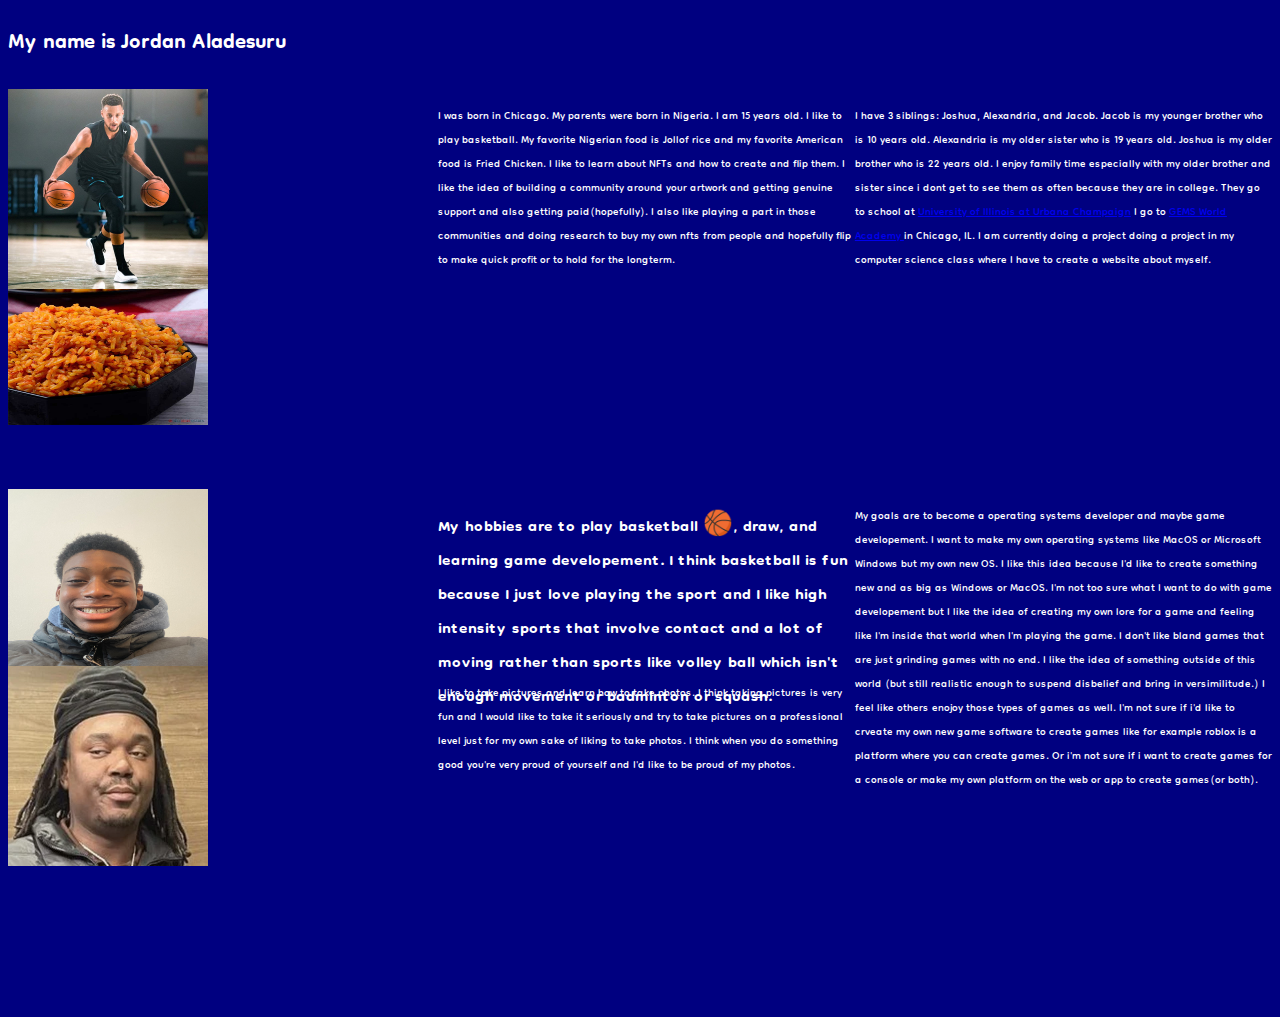
==== index.html @ 8156f2e9 "updated script" ====
<!DOCTYPE html>
<html>
<head>
	<meta charset="utf-8">
	<meta name="viewport" content="width=device-width, initial-scale=1">
<link rel="preconnect" href="https://fonts.gstatic.com" crossorigin>
<link href="https://fonts.googleapis.com/css2?family=Dongle:wght@700&display=swap" rel="stylesheet">
<link rel="stylesheet" type="text/css" href="test.css">
	<title>About Jordan</title>
</head>
<body>

<div id="font">
	<h1><b>My name is Jordan Aladesuru</b></h1>

	<div id="top">


		<img id="jollof" src="jollofrice.jpg" height="200px" width="200px">

		<img id="steph" src="stephen curry dribbling.jpg" height="200px" width="200px">

		<p>I was born in Chicago. My parents were born in Nigeria. I am 15 years old. I like to play basketball. My favorite Nigerian food is Jollof rice and my favorite American food is Fried Chicken. I like to learn about NFTs and how to create and flip them. I like the idea of building a community around your artwork and getting genuine support and also getting paid(hopefully). I also like playing a part in those communities and doing research to buy my own nfts from people and hopefully flip to make quick profit or to hold for the longterm.</p>

		<p>I have 3 siblings: Joshua, Alexandria, and Jacob. Jacob is my younger brother who is 10 years old. Alexandria is my older sister who is 19 years old. Joshua is my older brother who is 22 years old. I enjoy family time especially with my older brother and sister since i dont get to see them as often because they are in college. They go to school at <a href="https://illinois.edu/">University of Illinois at Urbana Champaign</a>  I go to <a href="https://www.gemschicago.org/en/">GEMS World Academy </a>in Chicago, IL. I am currently doing a project doing a project in my computer science class where I have to create a website about myself.</p>


	</div>
	<div id="bottom"> 
	<img id="me" src="me.jpg" height="200px" width="200px">

	<img id="lucki" src="lucki-image.jpg" height="200px" width="200px">
	<h2>My hobbies are to play basketball 🏀, draw, and learning game developement. I think basketball is fun because I just love playing the sport and I like high intensity sports that involve contact and a lot of moving rather than sports like volley ball which isn't enough movement or badminton or squash.</h2>
	<p> My goals are to become a operating systems developer and maybe game developement. I want to make my own operating systems like MacOS or Microsoft Windows but my own new OS. I like this idea because I'd like to create something new and as big as Windows or MacOS. I'm not too sure what I want to do with game developement but I like the idea of creating my own lore for a game and feeling like I'm inside that world when I'm playing the game. I don't like bland games that are just grinding games with no end. I like the idea of something outside of this world (but still realistic enough to suspend disbelief and bring in versimilitude.) I feel like others enojoy those types of games as well. I'm not sure if i'd like to crveate my own new game software to create games like for example roblox is a platform where you can create games. Or i'm not sure if i want to create games for a console or make my own platform on the web or app to create games(or both).</p>
	<p> I like to take pictures and learn how to take photos. I think taking pictures is very fun and I would like to take it seriously and try to take pictures on a professional level just for my own sake of liking to take photos. I think when you do something good you're very proud of yourself and I'd like to be proud of my photos.</p>

	</div>
</div>


</body>
</html>
---- test.css ----
body {
 	background : #000080;
 }

 #font{font-family: 'Dongle', sans-serif;
   color: #ffffff;
 }

 #top {
   display: grid;
   grid-template-columns: 34% 33% 33%;
   grid-template-rows: 34% 33% 33%;
 }

 #jollof{
   grid-row: 2;
   grid-column: 1;
 }
 #bottom {
   display: grid;
   grid-template-columns: 34% 33% 33%;
   grid-template-rows: 34% 33% 33%;

 }

 #lucki {
   grid-row: 2;
   grid-column: 1;
 }
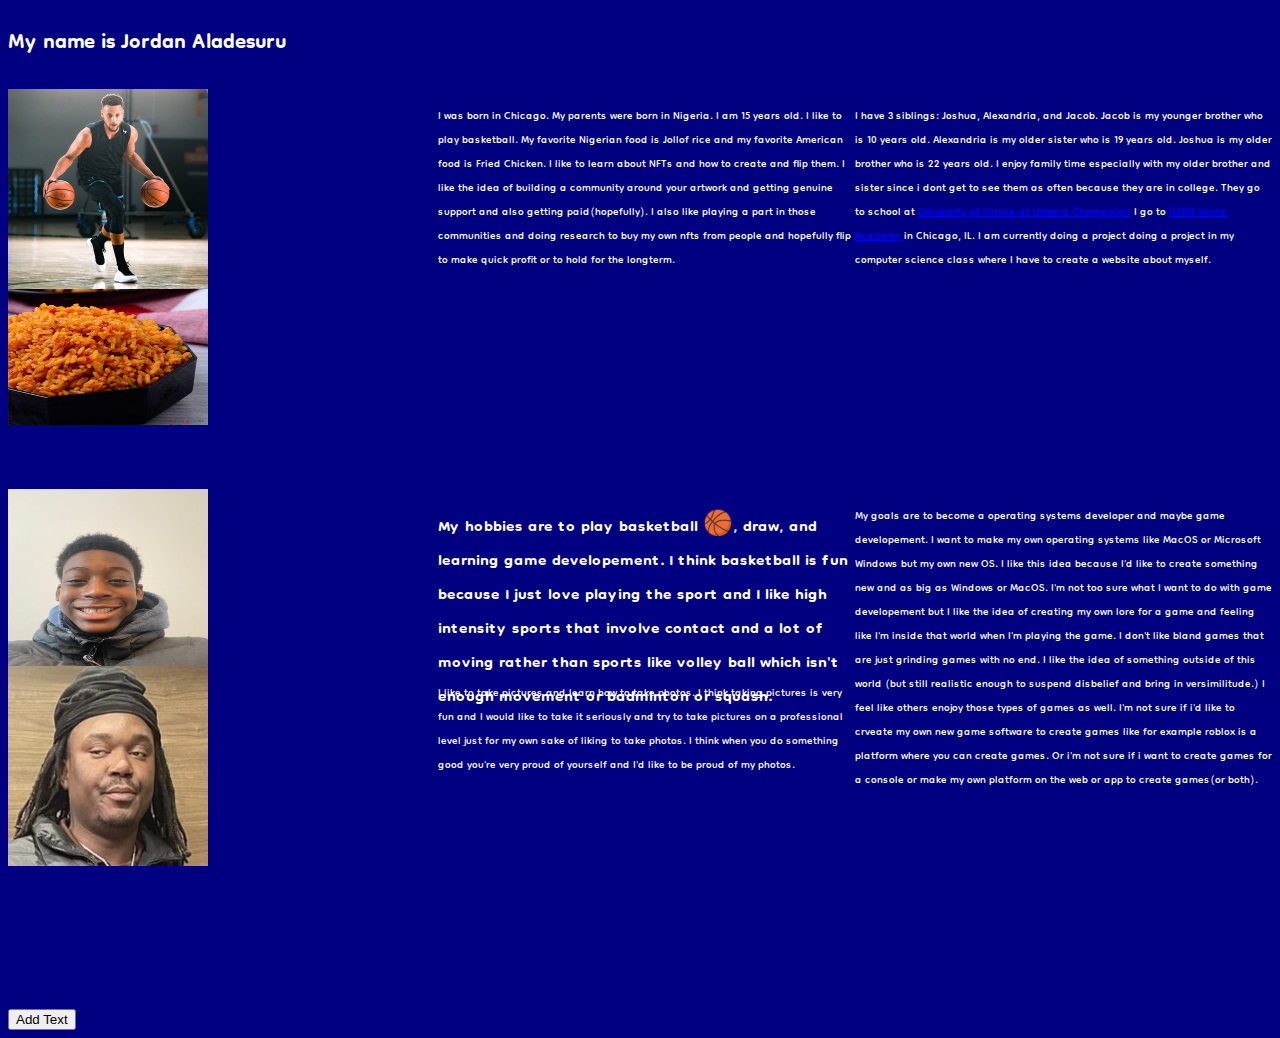
==== commit fd98a7b1: "new update" ====
--- a/index.html
+++ b/index.html
@@ -6,10 +6,10 @@
 <link rel="preconnect" href="https://fonts.gstatic.com" crossorigin>
 <link href="https://fonts.googleapis.com/css2?family=Dongle:wght@700&display=swap" rel="stylesheet">
 <link rel="stylesheet" type="text/css" href="test.css">
+<script type="text/javascript" src="main.js"></script>
 	<title>About Jordan</title>
 </head>
 <body>
-
 <div id="font">
 	<h1><b>My name is Jordan Aladesuru</b></h1>
 
@@ -37,6 +37,8 @@
 	</div>
 </div>
 
-
+<button>Add Text</button>
+<div id+"textfield">
+</div>
 </body>
 </html>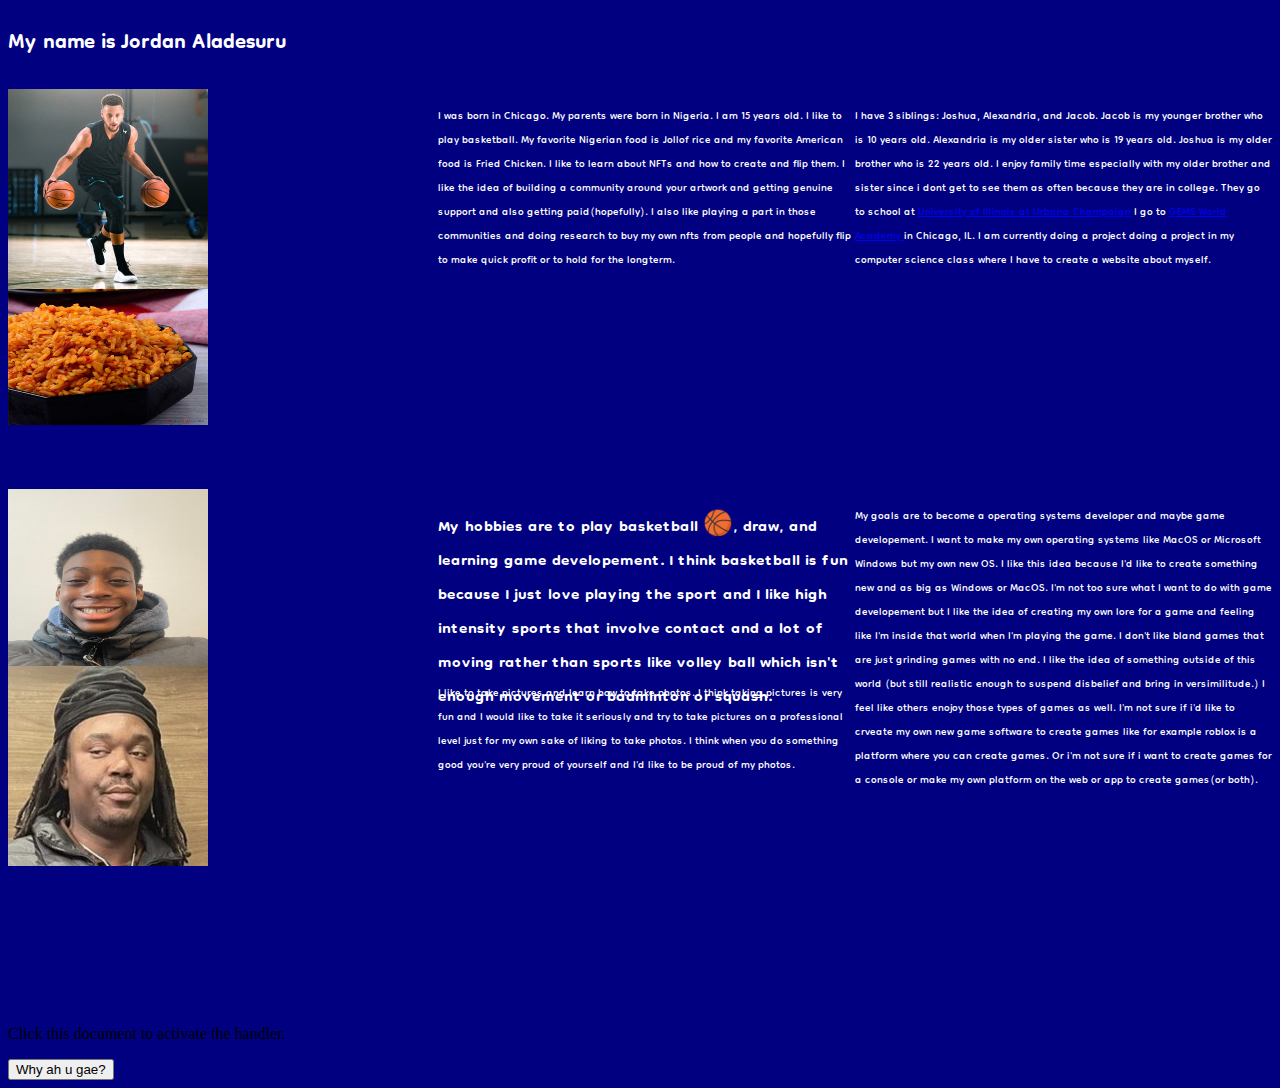
==== commit 348eb565: "UPDATED UPDATE" ====
--- a/index.html
+++ b/index.html
@@ -36,9 +36,8 @@
 
 	</div>
 </div>
+<p>Click this document to activate the handler.</p>
+<button>Why ah u gae?</button>
 
-<button>Add Text</button>
-<div id+"textfield">
-</div>
 </body>
 </html>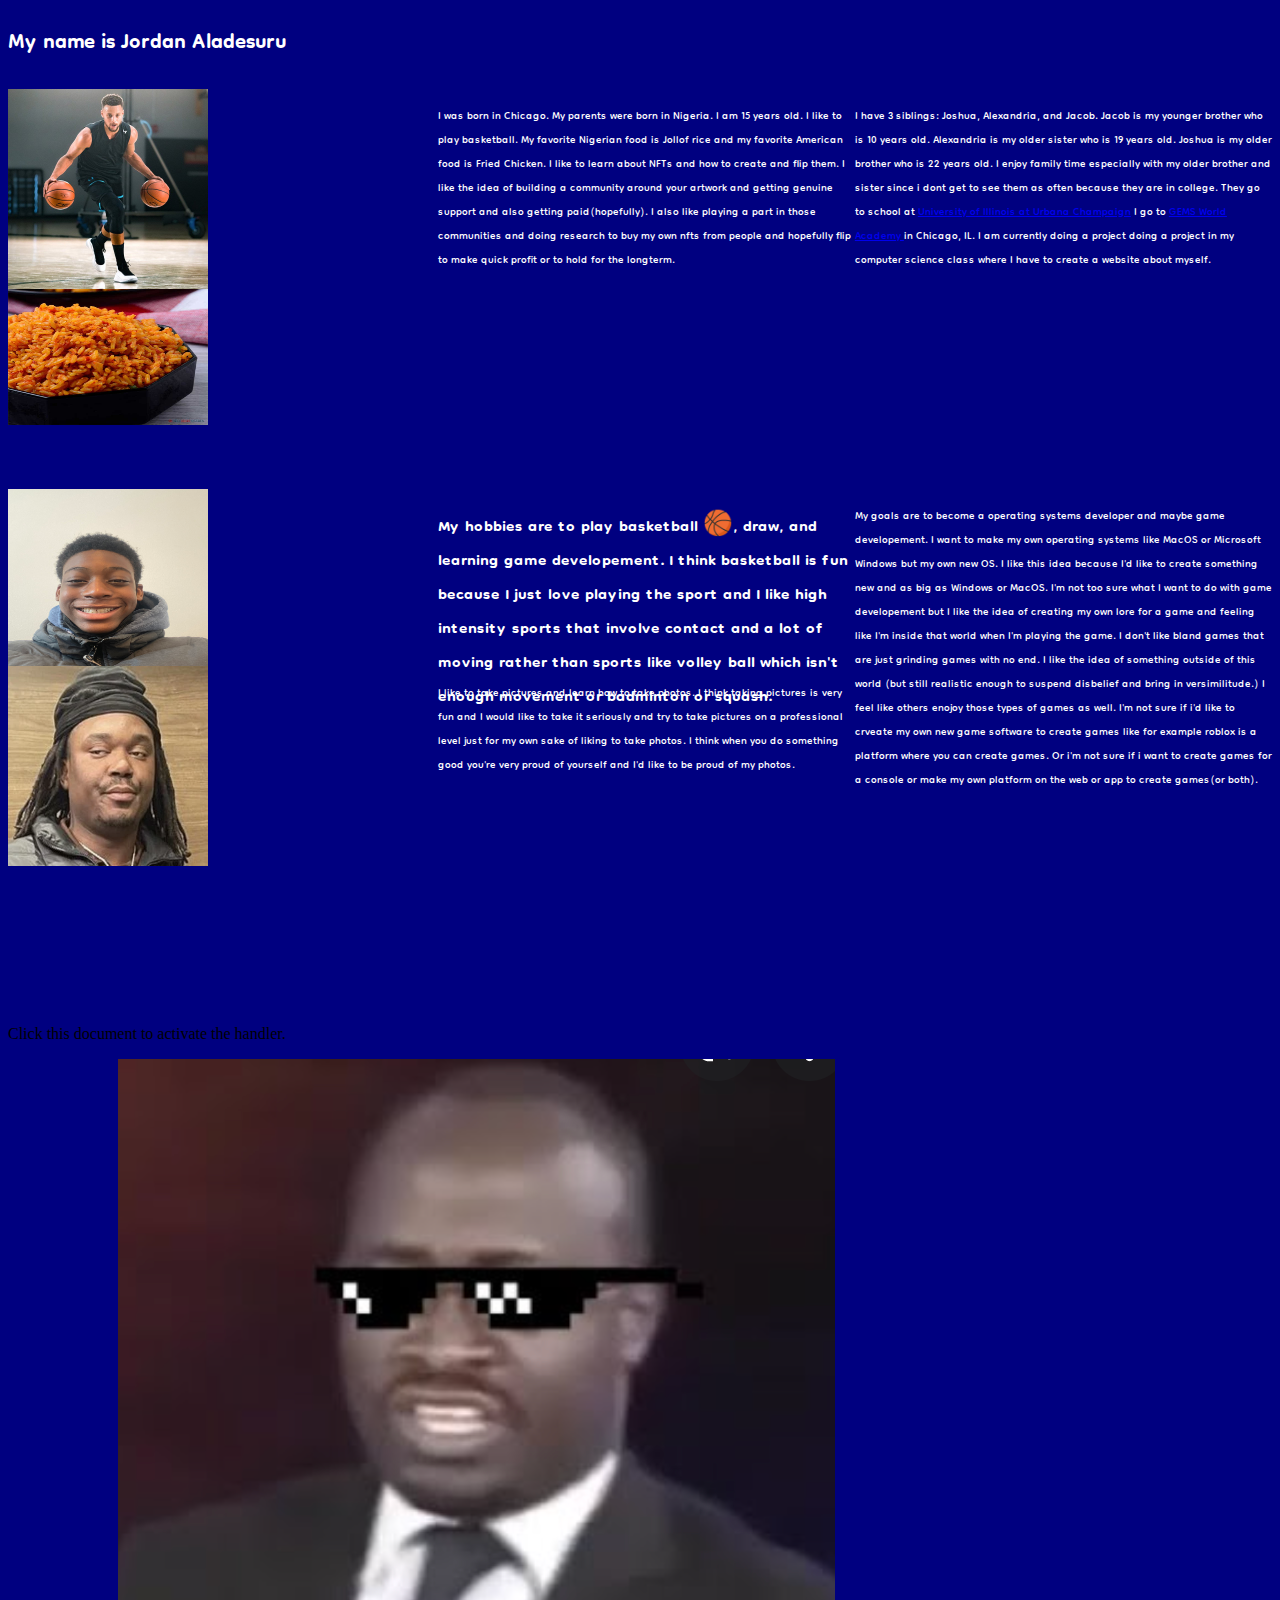
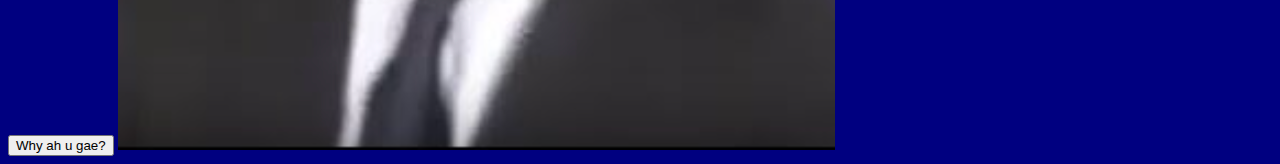
==== commit 7431d18a: "update todo" ====
--- a/index.html
+++ b/index.html
@@ -37,7 +37,7 @@
 	</div>
 </div>
 <p>Click this document to activate the handler.</p>
-<button>Why ah u gae?</button>
-
+<button id="PEPEJULIANONZIEMA">Why ah u gae?</button>
+<img src="why.jpg">
 </body>
 </html>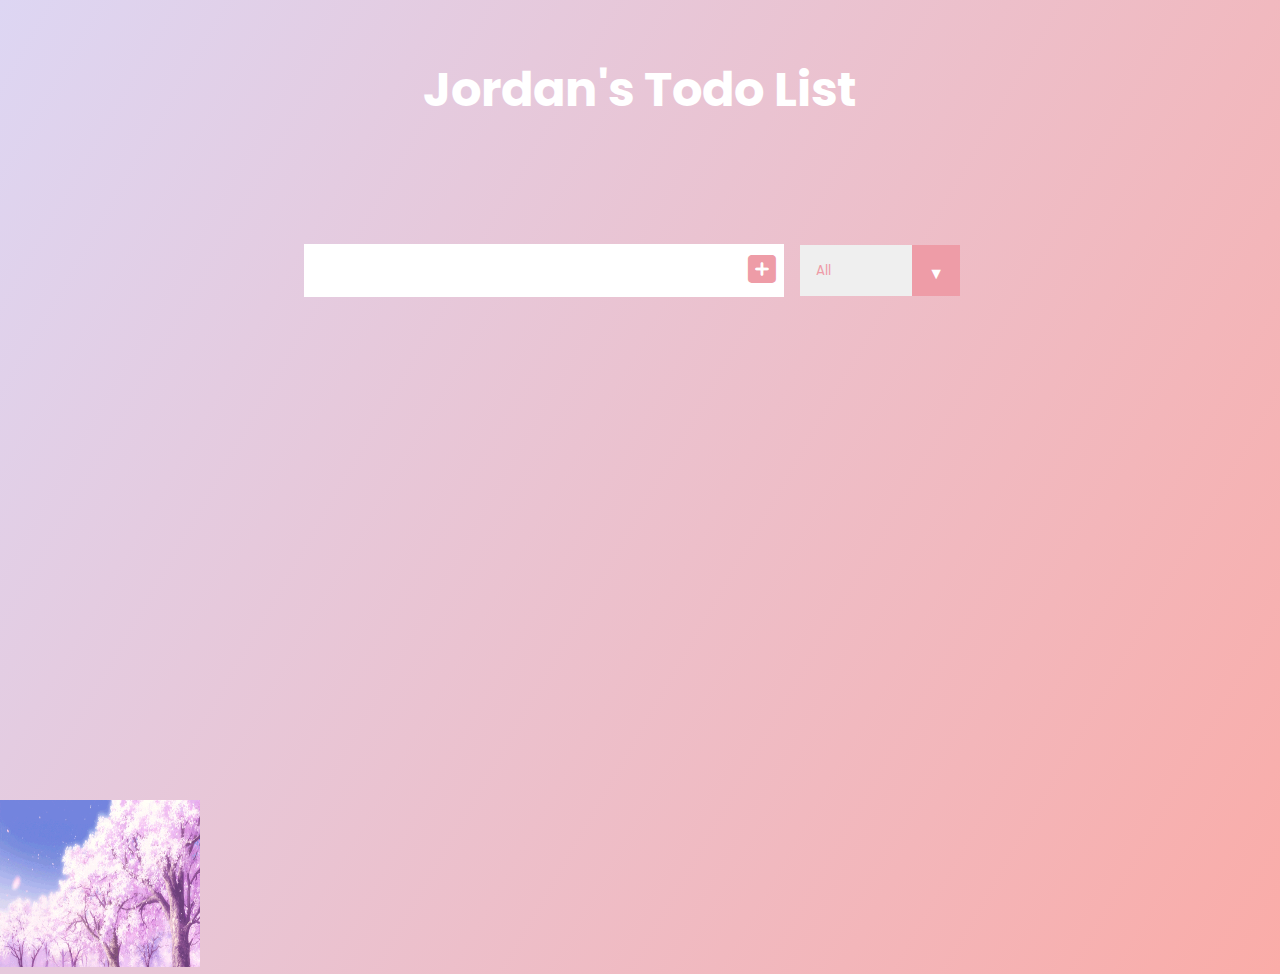
==== commit 3e6e6b3e: "final todolist" ====
--- a/index.html
+++ b/index.html
@@ -1,43 +1,42 @@
 <!DOCTYPE html>
 <html>
-<head>
-	<meta charset="utf-8">
-	<meta name="viewport" content="width=device-width, initial-scale=1">
+	<head>
+		<meta charset="utf-8">
+		<meta name="viewport" content="width=device-width, initial-scale=1">
+<link rel="preconnect" href="https://fonts.googleapis.com">
 <link rel="preconnect" href="https://fonts.gstatic.com" crossorigin>
-<link href="https://fonts.googleapis.com/css2?family=Dongle:wght@700&display=swap" rel="stylesheet">
-<link rel="stylesheet" type="text/css" href="test.css">
-<script type="text/javascript" src="main.js"></script>
-	<title>About Jordan</title>
-</head>
-<body>
-<div id="font">
-	<h1><b>My name is Jordan Aladesuru</b></h1>
-
-	<div id="top">
+<link href="https://fonts.googleapis.com/css2?family=Poppins:wght@300&display=swap" rel="stylesheet">
+<link rel="stylesheet" href="https://cdnjs.cloudflare.com/ajax/libs/font-awesome/6.0.0/css/all.min.css" integrity="sha512-9usAa10IRO0HhonpyAIVpjrylPvoDwiPUiKdWk5t3PyolY1cOd4DSE0Ga+ri4AuTroPR5aQvXU9xC6qOPnzFeg==" crossorigin="anonymous" referrerpolicy="no-referrer" />
+<link rel="stylesheet" href="./style.css">
+		<title>Todo List</title>
+	</head>
+	<body>
 
 
-		<img id="jollof" src="jollofrice.jpg" height="200px" width="200px">
+		<header>
+		<h1>Jordan's Todo List</h1>
+		</header>
+		<form>
+			<input type="text" class="todo-input">
+			<button class="todo-button" type="submit">
+				<i class="fas fa-plus-square"></i>
+			</button>
+			<div class="select">
+				<select name="todos" class="filter-todo">
+					<option value="all">All</option>
+					<option value="completed">Completed</option>
+					<option value="uncompleted">Uncompleted</option>
+				</select>
+			</div>
+		</form>
 
-		<img id="steph" src="stephen curry dribbling.jpg" height="200px" width="200px">
-
-		<p>I was born in Chicago. My parents were born in Nigeria. I am 15 years old. I like to play basketball. My favorite Nigerian food is Jollof rice and my favorite American food is Fried Chicken. I like to learn about NFTs and how to create and flip them. I like the idea of building a community around your artwork and getting genuine support and also getting paid(hopefully). I also like playing a part in those communities and doing research to buy my own nfts from people and hopefully flip to make quick profit or to hold for the longterm.</p>
-
-		<p>I have 3 siblings: Joshua, Alexandria, and Jacob. Jacob is my younger brother who is 10 years old. Alexandria is my older sister who is 19 years old. Joshua is my older brother who is 22 years old. I enjoy family time especially with my older brother and sister since i dont get to see them as often because they are in college. They go to school at <a href="https://illinois.edu/">University of Illinois at Urbana Champaign</a>  I go to <a href="https://www.gemschicago.org/en/">GEMS World Academy </a>in Chicago, IL. I am currently doing a project doing a project in my computer science class where I have to create a website about myself.</p>
-
-
-	</div>
-	<div id="bottom"> 
-	<img id="me" src="me.jpg" height="200px" width="200px">
-
-	<img id="lucki" src="lucki-image.jpg" height="200px" width="200px">
-	<h2>My hobbies are to play basketball 🏀, draw, and learning game developement. I think basketball is fun because I just love playing the sport and I like high intensity sports that involve contact and a lot of moving rather than sports like volley ball which isn't enough movement or badminton or squash.</h2>
-	<p> My goals are to become a operating systems developer and maybe game developement. I want to make my own operating systems like MacOS or Microsoft Windows but my own new OS. I like this idea because I'd like to create something new and as big as Windows or MacOS. I'm not too sure what I want to do with game developement but I like the idea of creating my own lore for a game and feeling like I'm inside that world when I'm playing the game. I don't like bland games that are just grinding games with no end. I like the idea of something outside of this world (but still realistic enough to suspend disbelief and bring in versimilitude.) I feel like others enojoy those types of games as well. I'm not sure if i'd like to crveate my own new game software to create games like for example roblox is a platform where you can create games. Or i'm not sure if i want to create games for a console or make my own platform on the web or app to create games(or both).</p>
-	<p> I like to take pictures and learn how to take photos. I think taking pictures is very fun and I would like to take it seriously and try to take pictures on a professional level just for my own sake of liking to take photos. I think when you do something good you're very proud of yourself and I'd like to be proud of my photos.</p>
-
-	</div>
-</div>
-<p>Click this document to activate the handler.</p>
-<button id="PEPEJULIANONZIEMA">Why ah u gae?</button>
-<img src="why.jpg">
-</body>
+		<div class="todo-container"> 
+			<ul class="todo-list"></ul>
+		</div>
+		
+		<script src="./app.js"></script>
+		<div id="img"> 
+			<img src="jcbt.gif" height="167" width="200"></img> 
+		</div>
+	</body>
 </html>--- a/style.css
+++ b/style.css
@@ -0,0 +1,146 @@
+*{
+	margin: 0;
+	padding: 0;
+	box-sizing: border-box;
+}
+body{
+	background-image: linear-gradient(120deg,#ddd6f3,#faaca8);
+	color: white;
+	font-family: "Poppins", sans-serif;
+	min-height: 100vh;
+}
+
+header {
+	font-size: 1.5rem;
+}
+
+header,
+form {
+	min-height: 20vh;
+	display: flex;
+	justify-content: center;
+	align-items: center;
+}
+
+form input,form button{
+	padding: 0.5rem;
+	font-size: 2rem;
+	border: none;
+	background: white;
+}
+/* the  plus button */
+form button{
+	color: #ee9ca7;
+	background: white;
+	cursor: pointer;
+	transition: all 0.3s ease;
+}
+
+form button:hover {
+	background: #ee9ca7;
+	color: white;
+}
+
+
+.todo-container {
+	display: flex;
+	justify-content: center;
+	align-items: center;
+}
+.todo-list{
+	min-width: 30%;
+	list-style: none;
+}
+
+.todo{
+	margin: 0.5rem;
+	background: white;
+	color: black;
+	font-size: 1.5rem;
+	display: flex;
+	justify-content: space-between;
+	align-items: center;
+	transition: all 0.5s ease;
+}
+
+.todo li{
+	flex: 1;
+}
+.trash-btn{
+	background: #ee9ca7;
+	color: white;
+	border: none;
+	padding: 1rem;
+	cursor: pointer;
+	font-size: 1rem;
+}
+.complete-btn{
+	background:  #9ceee3;
+	color: white;
+	border: none;
+	padding: 1rem;
+	cursor: pointer;
+	font-size: 1rem;
+}
+.complete-btn{
+	background: #9ceee3;
+}
+#img{padding-top: 440px;}
+
+.todo-item{
+	padding: 0rem 0.5rem ;
+}
+
+.fa-trash, 
+.fa-check{
+	pointer-events: none;
+}
+
+.completed{
+	text-decoration: line-through;
+	opacity: 0.5;
+}
+
+.fall{
+	transform: translateY(8rem) rotateZ(20deg);
+	opacity: 0; 
+}
+
+select{
+	-webkit-appearance: none;
+	-moz-appearance: none ;
+	appearance: none;
+	outline: none;
+	box-shadow: none;
+	border: none;
+	
+
+}
+
+.select{
+	margin: 1rem;
+	position: relative;
+	overflow: hidden;
+}
+select{
+	color:#ee9ca7 ;
+	width: 10rem;
+	cursor: pointer;
+	padding: 1rem;
+	font-family: "Poppins",sans-serif;
+}
+.select::after{
+	content: "\25BC";
+	position: absolute;
+	background: #ee9ca7;
+	top: 0;
+	right: 0;
+	padding: 1rem;
+	pointer-events: none;
+	transition: all 0.3s ease;
+}
+
+.select:hover::after{
+	background: white;
+	color:#ee9ca7 ;
+}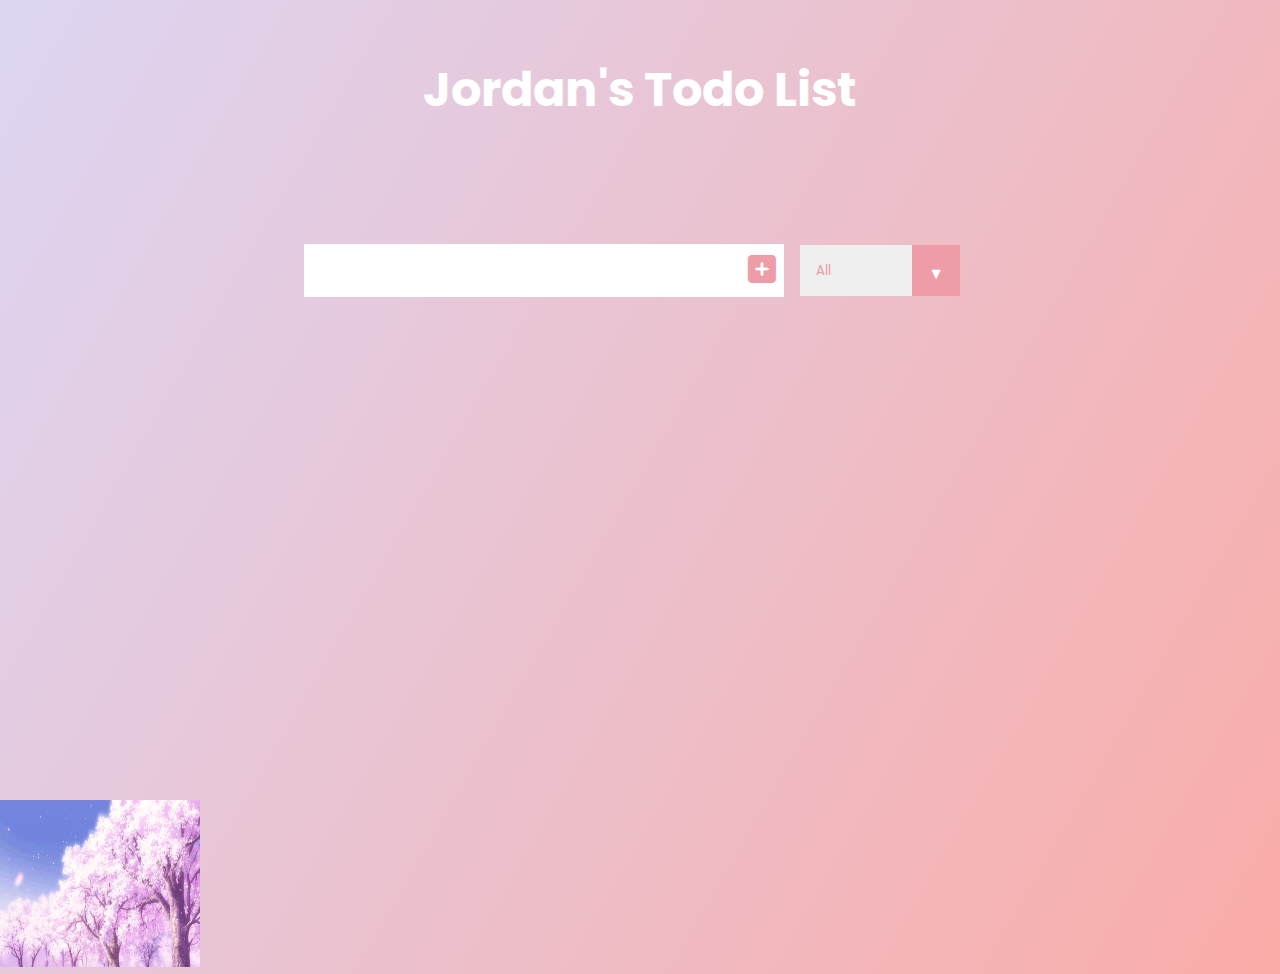
==== commit 01d43125: "all my todo sstuff" ====
--- a/index.html
+++ b/index.html
@@ -35,6 +35,7 @@
 		</div>
 		
 		<script src="./app.js"></script>
+		
 		<div id="img"> 
 			<img src="jcbt.gif" height="167" width="200"></img> 
 		</div>
--- a/style.css
+++ b/style.css
@@ -105,7 +105,7 @@
 	transform: translateY(8rem) rotateZ(20deg);
 	opacity: 0; 
 }
-
+/* changing the appearence of html elements */
 select{
 	-webkit-appearance: none;
 	-moz-appearance: none ;
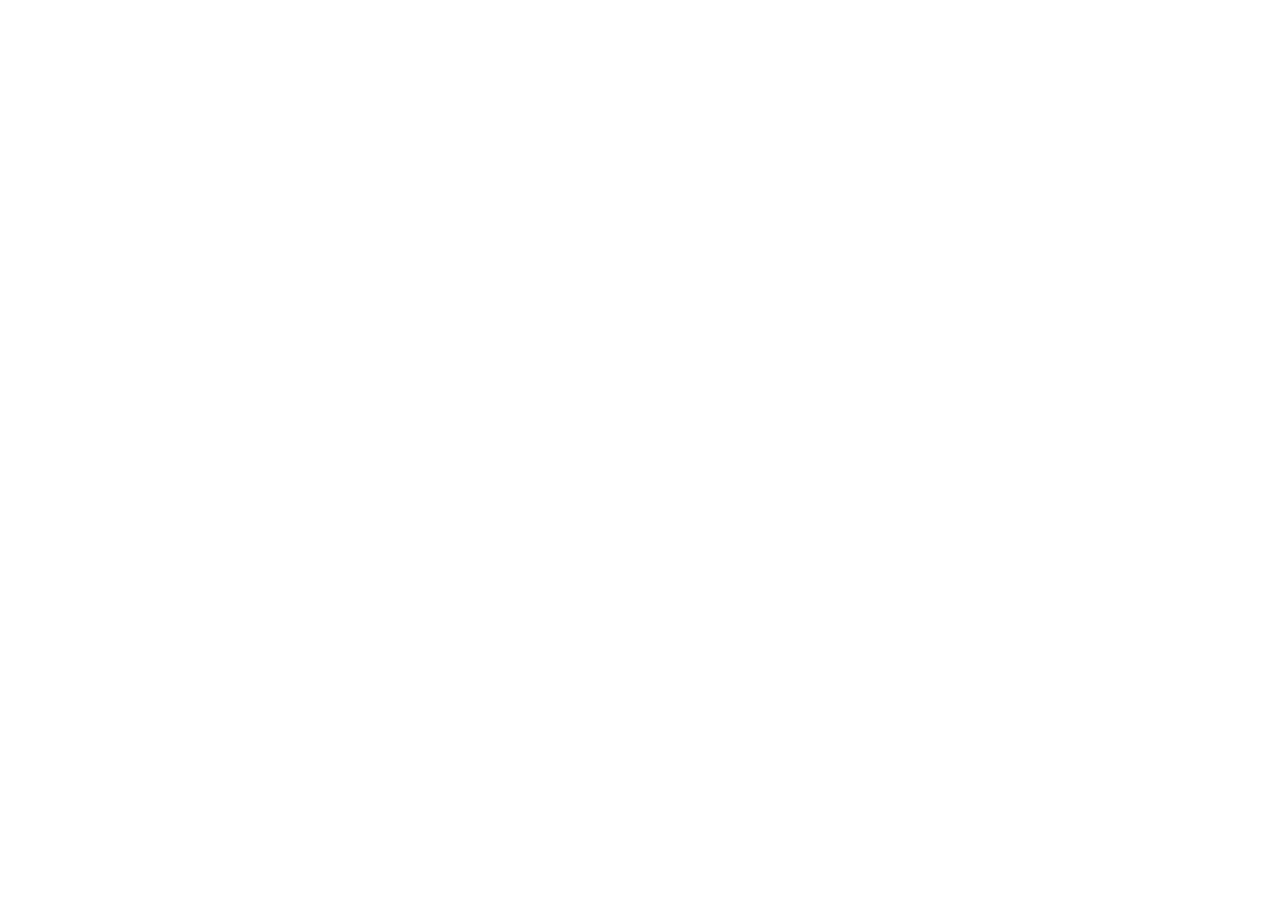
==== commit 66554e65: "upate tic tac" ====
--- a/index.html
+++ b/index.html
@@ -1,43 +1,12 @@
 <!DOCTYPE html>
 <html>
-	<head>
-		<meta charset="utf-8">
-		<meta name="viewport" content="width=device-width, initial-scale=1">
-<link rel="preconnect" href="https://fonts.googleapis.com">
-<link rel="preconnect" href="https://fonts.gstatic.com" crossorigin>
-<link href="https://fonts.googleapis.com/css2?family=Poppins:wght@300&display=swap" rel="stylesheet">
-<link rel="stylesheet" href="https://cdnjs.cloudflare.com/ajax/libs/font-awesome/6.0.0/css/all.min.css" integrity="sha512-9usAa10IRO0HhonpyAIVpjrylPvoDwiPUiKdWk5t3PyolY1cOd4DSE0Ga+ri4AuTroPR5aQvXU9xC6qOPnzFeg==" crossorigin="anonymous" referrerpolicy="no-referrer" />
-<link rel="stylesheet" href="./style.css">
-		<title>Todo List</title>
-	</head>
-	<body>
-
-
-		<header>
-		<h1>Jordan's Todo List</h1>
-		</header>
-		<form>
-			<input type="text" class="todo-input">
-			<button class="todo-button" type="submit">
-				<i class="fas fa-plus-square"></i>
-			</button>
-			<div class="select">
-				<select name="todos" class="filter-todo">
-					<option value="all">All</option>
-					<option value="completed">Completed</option>
-					<option value="uncompleted">Uncompleted</option>
-				</select>
-			</div>
-		</form>
-
-		<div class="todo-container"> 
-			<ul class="todo-list"></ul>
-		</div>
-		
-		<script src="./app.js"></script>
-		
-		<div id="img"> 
-			<img src="jcbt.gif" height="167" width="200"></img> 
-		</div>
-	</body>
-</html>+  <head>
+    <script src="https://cdn.jsdelivr.net/npm/p5@1.4.1/lib/p5.min.js"></script>
+    
+    <meta charset="utf-8"/>
+    <link href="style.css" rel="stylesheet" type="text/css">
+  </head>
+  <body>
+    <script src="sketch.js"></script>
+  </body>
+</html>
--- a/style.css
+++ b/style.css
@@ -1,146 +1,8 @@
-*{
-	margin: 0;
-	padding: 0;
-	box-sizing: border-box;
-}
-body{
-	background-image: linear-gradient(120deg,#ddd6f3,#faaca8);
-	color: white;
-	font-family: "Poppins", sans-serif;
-	min-height: 100vh;
+html, body {
+    margin: 0;
+    padding: 0;
 }
 
-header {
-	font-size: 1.5rem;
+canvas {
+    display: block;
 }
-
-header,
-form {
-	min-height: 20vh;
-	display: flex;
-	justify-content: center;
-	align-items: center;
-}
-
-form input,form button{
-	padding: 0.5rem;
-	font-size: 2rem;
-	border: none;
-	background: white;
-}
-/* the  plus button */
-form button{
-	color: #ee9ca7;
-	background: white;
-	cursor: pointer;
-	transition: all 0.3s ease;
-}
-
-form button:hover {
-	background: #ee9ca7;
-	color: white;
-}
-
-
-.todo-container {
-	display: flex;
-	justify-content: center;
-	align-items: center;
-}
-.todo-list{
-	min-width: 30%;
-	list-style: none;
-}
-
-.todo{
-	margin: 0.5rem;
-	background: white;
-	color: black;
-	font-size: 1.5rem;
-	display: flex;
-	justify-content: space-between;
-	align-items: center;
-	transition: all 0.5s ease;
-}
-
-.todo li{
-	flex: 1;
-}
-.trash-btn{
-	background: #ee9ca7;
-	color: white;
-	border: none;
-	padding: 1rem;
-	cursor: pointer;
-	font-size: 1rem;
-}
-.complete-btn{
-	background:  #9ceee3;
-	color: white;
-	border: none;
-	padding: 1rem;
-	cursor: pointer;
-	font-size: 1rem;
-}
-.complete-btn{
-	background: #9ceee3;
-}
-#img{padding-top: 440px;}
-
-.todo-item{
-	padding: 0rem 0.5rem ;
-}
-
-.fa-trash, 
-.fa-check{
-	pointer-events: none;
-}
-
-.completed{
-	text-decoration: line-through;
-	opacity: 0.5;
-}
-
-.fall{
-	transform: translateY(8rem) rotateZ(20deg);
-	opacity: 0; 
-}
-/* changing the appearence of html elements */
-select{
-	-webkit-appearance: none;
-	-moz-appearance: none ;
-	appearance: none;
-	outline: none;
-	box-shadow: none;
-	border: none;
-	
-
-}
-
-.select{
-	margin: 1rem;
-	position: relative;
-	overflow: hidden;
-}
-select{
-	color:#ee9ca7 ;
-	width: 10rem;
-	cursor: pointer;
-	padding: 1rem;
-	font-family: "Poppins",sans-serif;
-}
-.select::after{
-	content: "\25BC";
-	position: absolute;
-	background: #ee9ca7;
-	top: 0;
-	right: 0;
-	padding: 1rem;
-	pointer-events: none;
-	transition: all 0.3s ease;
-}
-
-.select:hover::after{
-	background: white;
-	color:#ee9ca7 ;
-}